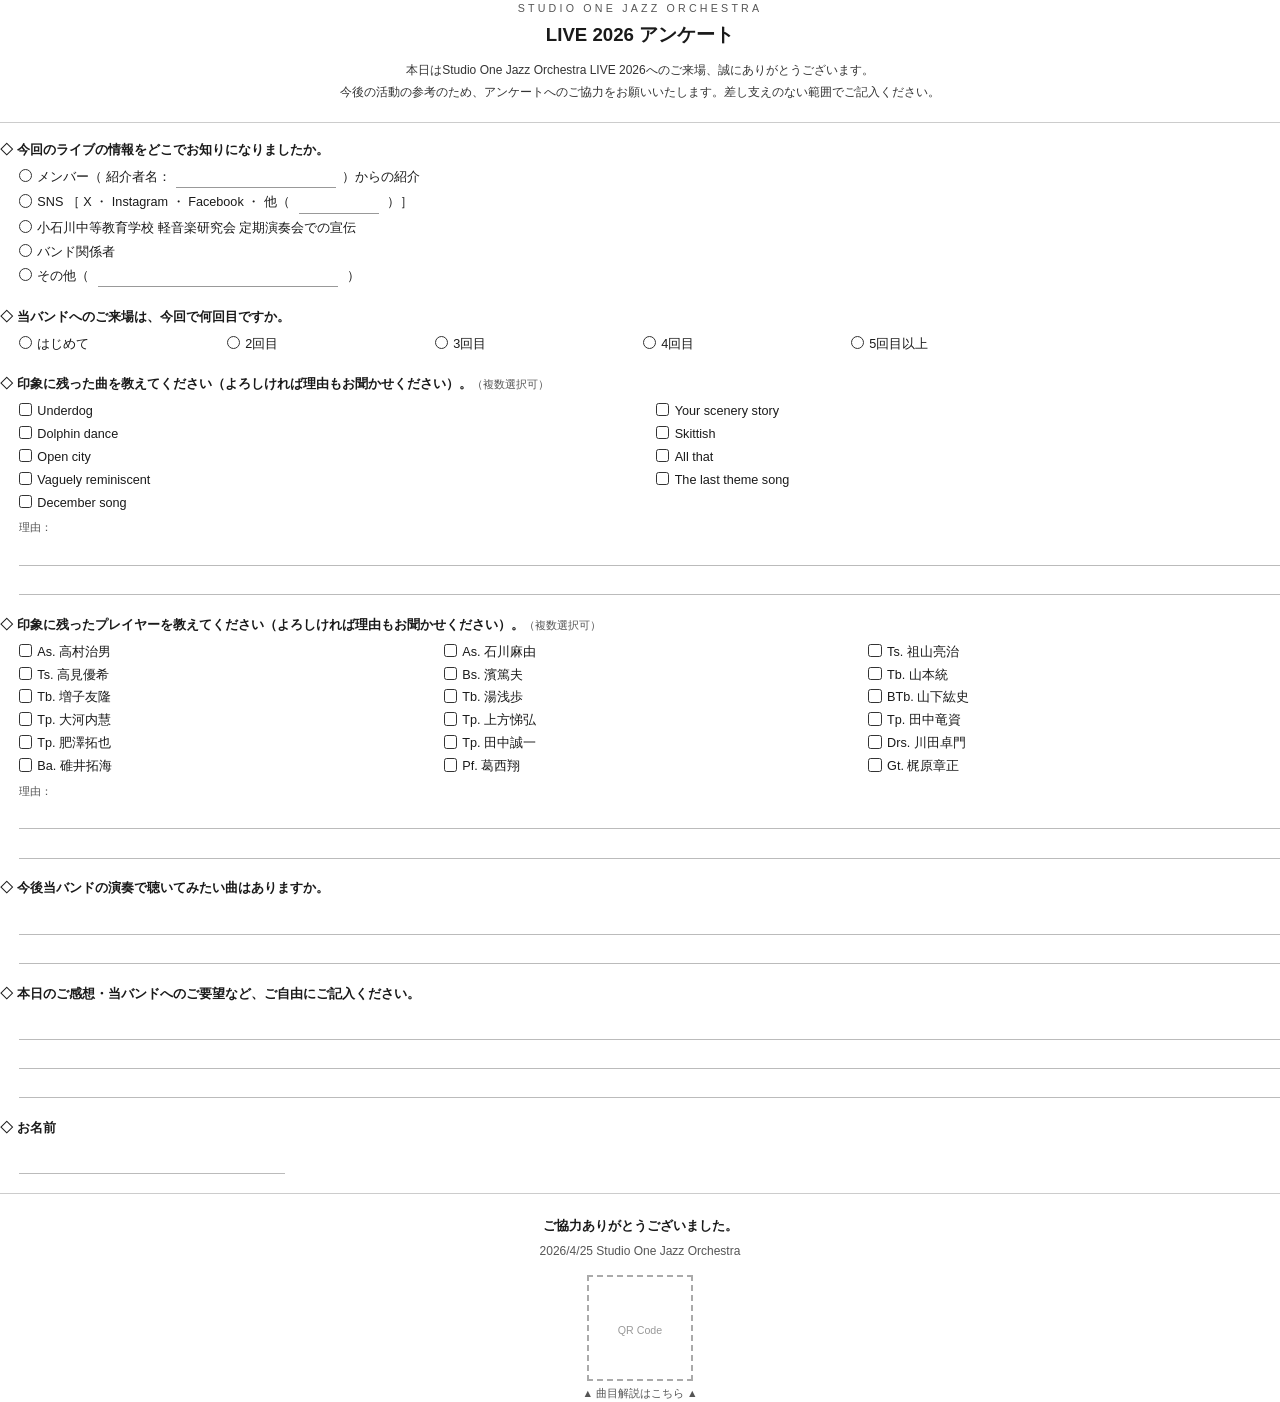
==== survey-print.html @ c39d1f2d "Update styles and layout" ====
<!DOCTYPE html>
<html lang="ja">
<head>
    <meta charset="UTF-8">
    <title>アンケート - Studio One Jazz Orchestra LIVE 2026</title>
    <style>
        @page {
            size: A4;
            margin: 18mm 16mm 14mm 16mm;
        }

        * {
            margin: 0;
            padding: 0;
            box-sizing: border-box;
        }

        body {
            font-family: 'Noto Sans JP', 'Hiragino Kaku Gothic ProN', 'Meiryo', sans-serif;
            font-size: 10pt;
            color: #1a1a1a;
            line-height: 1.6;
        }

        /* --- Header --- */

        .header {
            text-align: center;
            margin-bottom: 14pt;
        }

        .header-band {
            font-size: 8pt;
            letter-spacing: 0.3em;
            color: #555;
            margin-bottom: 2pt;
        }

        .header-title {
            font-size: 14pt;
            font-weight: 700;
            margin-bottom: 8pt;
        }

        .header-intro {
            font-size: 9pt;
            color: #333;
            line-height: 1.8;
        }

        /* --- Divider --- */

        hr {
            border: none;
            border-top: 1px solid #ccc;
            margin: 12pt 0;
        }

        /* --- Questions --- */

        .question {
            margin-bottom: 14pt;
            page-break-inside: avoid;
        }

        .question-label {
            font-weight: 700;
            font-size: 10pt;
            margin-bottom: 5pt;
        }

        .question-label::before {
            content: '◇';
            margin-right: 3pt;
        }

        /* Radio / checkbox rows */

        .options {
            display: flex;
            flex-wrap: wrap;
            gap: 2pt 16pt;
            margin-top: 3pt;
            margin-left: 14pt;
        }

        .option {
            display: flex;
            align-items: baseline;
            gap: 4pt;
            font-size: 9.5pt;
            min-width: 140pt;
        }

        .box {
            display: inline-block;
            width: 10pt;
            height: 10pt;
            border: 1px solid #333;
            border-radius: 2pt;
            flex-shrink: 0;
            position: relative;
            top: 1pt;
        }

        .circle {
            display: inline-block;
            width: 10pt;
            height: 10pt;
            border: 1px solid #333;
            border-radius: 50%;
            flex-shrink: 0;
            position: relative;
            top: 1pt;
        }

        /* Sub-input line after an option */

        .sub-input {
            margin-left: 28pt;
            margin-top: 2pt;
        }

        .sub-input .line {
            display: inline-block;
            border-bottom: 1px solid #999;
            width: 160pt;
            height: 14pt;
        }

        .sub-input-label {
            font-size: 8.5pt;
            color: #555;
        }

        /* Options in a column (for long lists) */

        .options-col {
            display: grid;
            grid-template-columns: 1fr 1fr;
            gap: 2pt 10pt;
            margin-top: 3pt;
            margin-left: 14pt;
        }

        .options-col-3 {
            grid-template-columns: 1fr 1fr 1fr;
        }

        /* Reason area */

        .reason {
            margin-top: 4pt;
            margin-left: 14pt;
        }

        .reason-label {
            font-size: 8.5pt;
            color: #555;
        }

        .write-lines {
            margin-top: 3pt;
            margin-left: 14pt;
        }

        .write-line {
            border-bottom: 1px solid #bbb;
            height: 22pt;
            width: 100%;
        }

        .write-line-short {
            border-bottom: 1px solid #bbb;
            height: 22pt;
            width: 200pt;
        }

        /* --- Footer --- */

        .footer {
            margin-top: 16pt;
            text-align: center;
            font-size: 9pt;
            color: #555;
        }

        .footer-thanks {
            font-weight: 700;
            font-size: 10pt;
            color: #1a1a1a;
            margin-bottom: 4pt;
        }

        .qr-area {
            margin-top: 10pt;
            text-align: center;
        }

        .qr-placeholder {
            display: inline-block;
            width: 80pt;
            height: 80pt;
            border: 2px dashed #aaa;
            line-height: 80pt;
            text-align: center;
            font-size: 8pt;
            color: #999;
        }

        .qr-caption {
            font-size: 8pt;
            color: #555;
            margin-top: 3pt;
        }

        @media print {
            body { -webkit-print-color-adjust: exact; print-color-adjust: exact; }
        }
    </style>
</head>
<body>

<div class="header">
    <p class="header-band">STUDIO ONE JAZZ ORCHESTRA</p>
    <h1 class="header-title">LIVE 2026 アンケート</h1>
    <p class="header-intro">
        本日はStudio One Jazz Orchestra LIVE 2026へのご来場、誠にありがとうございます。<br>
        今後の活動の参考のため、アンケートへのご協力をお願いいたします。差し支えのない範囲でご記入ください。
    </p>
</div>

<hr>

<!-- Q1 -->
<div class="question">
    <p class="question-label">今回のライブの情報をどこでお知りになりましたか。</p>
    <div class="options" style="flex-direction:column; gap:3pt;">
        <div class="option"><span class="circle"></span> メンバー（ 紹介者名：<span style="border-bottom:1px solid #999; display:inline-block; width:120pt;">&nbsp;</span> ）からの紹介</div>
        <div class="option"><span class="circle"></span> SNS ［ X ・ Instagram ・ Facebook ・ 他（&nbsp;<span style="border-bottom:1px solid #999; display:inline-block; width:60pt;">&nbsp;</span>&nbsp;）］</div>
        <div class="option"><span class="circle"></span> 小石川中等教育学校 軽音楽研究会 定期演奏会での宣伝</div>
        <div class="option"><span class="circle"></span> バンド関係者</div>
        <div class="option"><span class="circle"></span> その他（&nbsp;<span style="border-bottom:1px solid #999; display:inline-block; width:180pt;">&nbsp;</span>&nbsp;）</div>
    </div>
</div>

<!-- Q2 -->
<div class="question">
    <p class="question-label">当バンドへのご来場は、今回で何回目ですか。</p>
    <div class="options">
        <div class="option"><span class="circle"></span> はじめて</div>
        <div class="option"><span class="circle"></span> 2回目</div>
        <div class="option"><span class="circle"></span> 3回目</div>
        <div class="option"><span class="circle"></span> 4回目</div>
        <div class="option"><span class="circle"></span> 5回目以上</div>
    </div>
</div>

<!-- Q3 -->
<div class="question">
    <p class="question-label">印象に残った曲を教えてください（よろしければ理由もお聞かせください）。<span style="font-weight:400; font-size:8.5pt; color:#555;">（複数選択可）</span></p>
    <div class="options-col">
        <div class="option"><span class="box"></span> Underdog</div>
        <div class="option"><span class="box"></span> Your scenery story</div>
        <div class="option"><span class="box"></span> Dolphin dance</div>
        <div class="option"><span class="box"></span> Skittish</div>
        <div class="option"><span class="box"></span> Open city</div>
        <div class="option"><span class="box"></span> All that</div>
        <div class="option"><span class="box"></span> Vaguely reminiscent</div>
        <div class="option"><span class="box"></span> The last theme song</div>
        <div class="option"><span class="box"></span> December song</div>
    </div>
    <div class="reason">
        <p class="reason-label">理由：</p>
        <div class="write-line"></div>
        <div class="write-line"></div>
    </div>
</div>

<!-- Q4 -->
<div class="question">
    <p class="question-label">印象に残ったプレイヤーを教えてください（よろしければ理由もお聞かせください）。<span style="font-weight:400; font-size:8.5pt; color:#555;">（複数選択可）</span></p>
    <div class="options-col options-col-3">
        <div class="option"><span class="box"></span> As. 高村治男</div>
        <div class="option"><span class="box"></span> As. 石川麻由</div>
        <div class="option"><span class="box"></span> Ts. 祖山亮治</div>
        <div class="option"><span class="box"></span> Ts. 高見優希</div>
        <div class="option"><span class="box"></span> Bs. 濱篤夫</div>
        <div class="option"><span class="box"></span> Tb. 山本統</div>
        <div class="option"><span class="box"></span> Tb. 増子友隆</div>
        <div class="option"><span class="box"></span> Tb. 湯浅歩</div>
        <div class="option"><span class="box"></span> BTb. 山下紘史</div>
        <div class="option"><span class="box"></span> Tp. 大河内慧</div>
        <div class="option"><span class="box"></span> Tp. 上方悌弘</div>
        <div class="option"><span class="box"></span> Tp. 田中竜資</div>
        <div class="option"><span class="box"></span> Tp. 肥澤拓也</div>
        <div class="option"><span class="box"></span> Tp. 田中誠一</div>
        <div class="option"><span class="box"></span> Drs. 川田卓門</div>
        <div class="option"><span class="box"></span> Ba. 碓井拓海</div>
        <div class="option"><span class="box"></span> Pf. 葛西翔</div>
        <div class="option"><span class="box"></span> Gt. 梶原章正</div>
    </div>
    <div class="reason">
        <p class="reason-label">理由：</p>
        <div class="write-line"></div>
        <div class="write-line"></div>
    </div>
</div>

<!-- Q5 -->
<div class="question">
    <p class="question-label">今後当バンドの演奏で聴いてみたい曲はありますか。</p>
    <div class="write-lines">
        <div class="write-line"></div>
        <div class="write-line"></div>
    </div>
</div>

<!-- Q6 -->
<div class="question">
    <p class="question-label">本日のご感想・当バンドへのご要望など、ご自由にご記入ください。</p>
    <div class="write-lines">
        <div class="write-line"></div>
        <div class="write-line"></div>
        <div class="write-line"></div>
    </div>
</div>

<!-- Q7 -->
<div class="question">
    <p class="question-label">お名前</p>
    <div class="write-lines">
        <div class="write-line-short"></div>
    </div>
</div>

<hr>

<div class="footer">
    <p class="footer-thanks">ご協力ありがとうございました。</p>
    <p>2026/4/25 Studio One Jazz Orchestra</p>

    <div class="qr-area">
        <div class="qr-placeholder">QR Code</div>
        <p class="qr-caption">▲ 曲目解説はこちら ▲</p>
    </div>
</div>

</body>
</html>
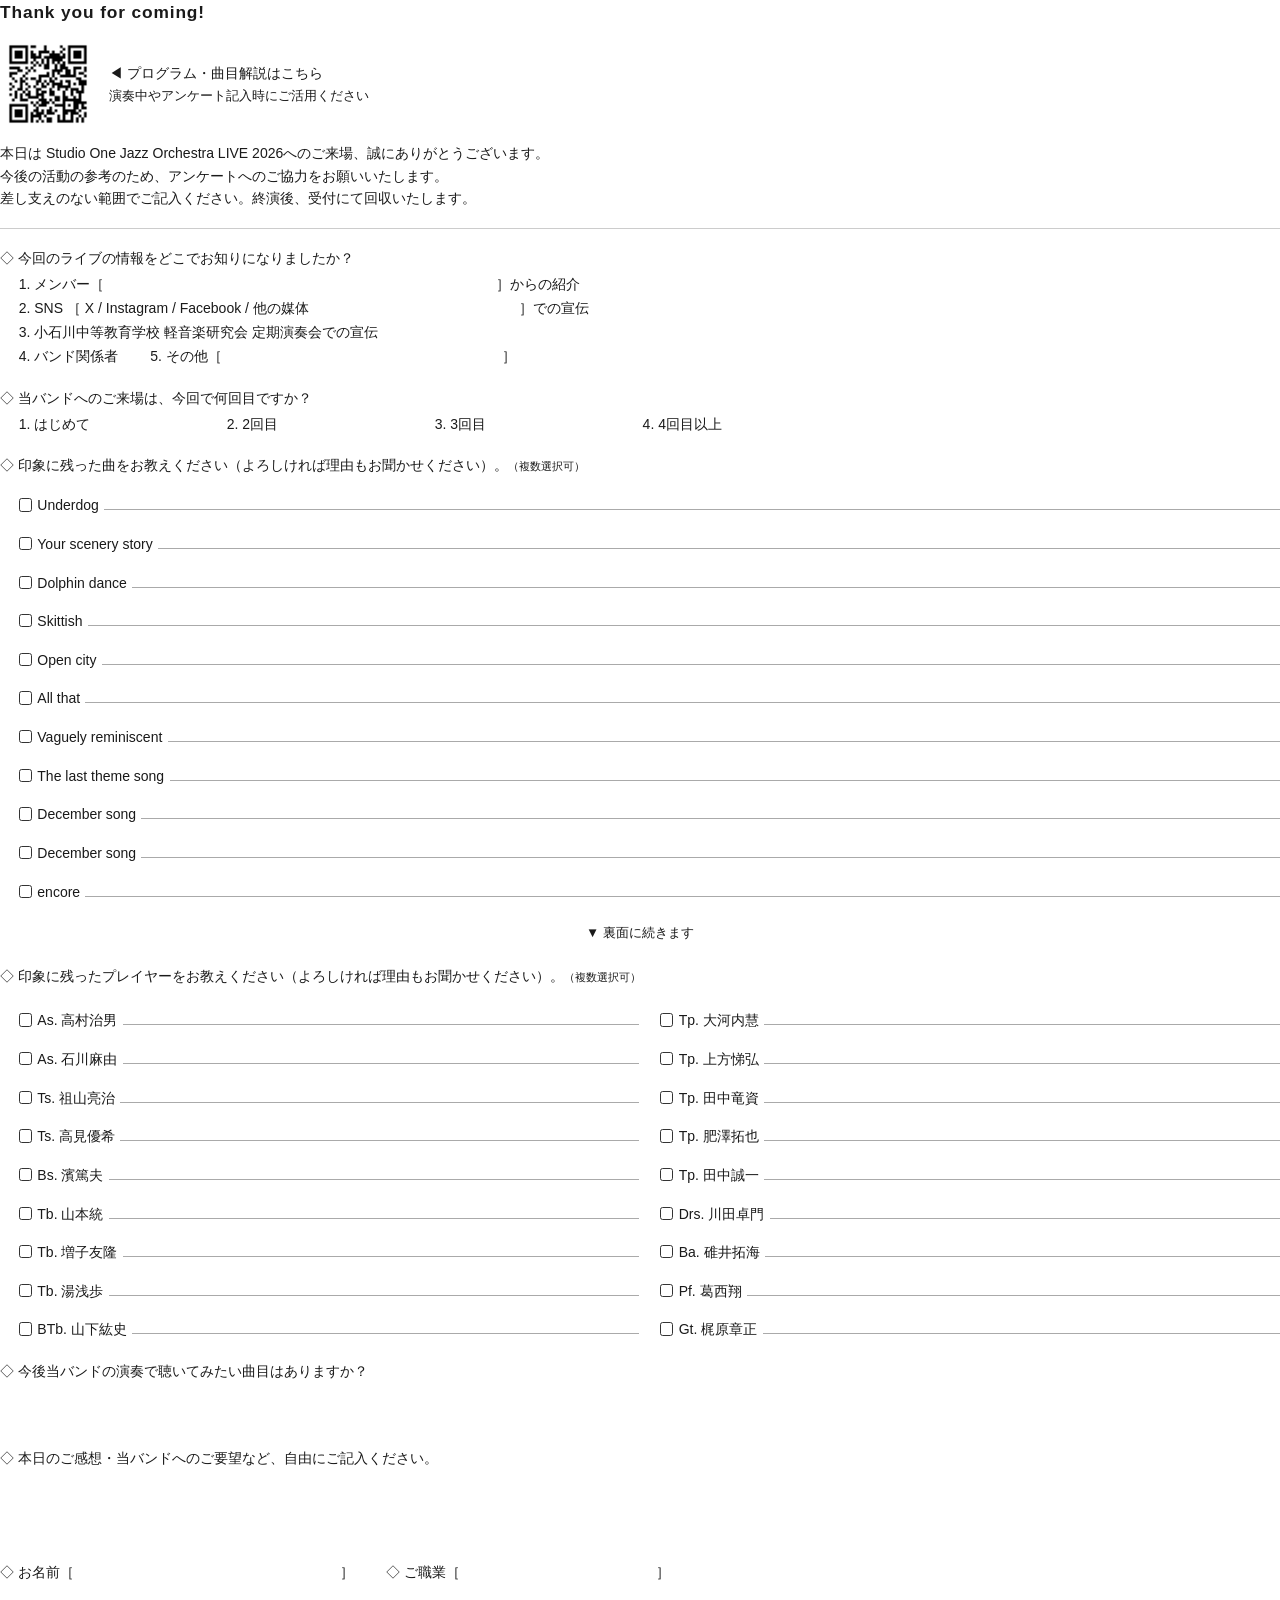
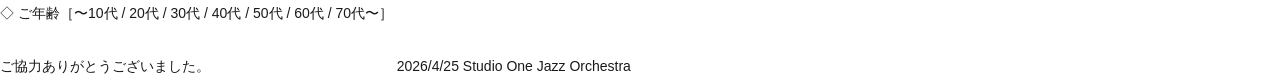
==== commit 5059c8bf: "Update styles and layout" ====
--- a/survey-print.html
+++ b/survey-print.html
@@ -6,7 +6,13 @@
     <style>
         @page {
             size: A4;
-            margin: 18mm 16mm 14mm 16mm;
+            margin: 10mm 14mm 10mm 14mm;
+            @top-left { content: none; }
+            @top-center { content: none; }
+            @top-right { content: none; }
+            @bottom-left { content: none; }
+            @bottom-center { content: none; }
+            @bottom-right { content: none; }
         }
 
         * {
@@ -16,36 +22,44 @@
         }
 
         body {
-            font-family: 'Noto Sans JP', 'Hiragino Kaku Gothic ProN', 'Meiryo', sans-serif;
-            font-size: 10pt;
-            color: #1a1a1a;
-            line-height: 1.6;
+            font-family: 'Hiragino Kaku Gothic ProN', 'Hiragino Sans', 'Noto Sans JP', 'Meiryo', sans-serif;
+            font-size: 10.5pt;
+            color: #1a1a1a;
+            line-height: 1.45;
         }
 
         /* --- Header --- */
 
         .header {
-            text-align: center;
-            margin-bottom: 14pt;
+            text-align: left;
+            margin-bottom: 12pt;
+        }
+
+        .header-greeting {
+            font-size: 13pt;
+            font-weight: 700;
+            color: #1a1a1a;
+            letter-spacing: 0.05em;
+            margin-bottom: 8pt;
         }
 
         .header-band {
             font-size: 8pt;
             letter-spacing: 0.3em;
-            color: #555;
+            color: #1a1a1a;
             margin-bottom: 2pt;
         }
 
         .header-title {
-            font-size: 14pt;
-            font-weight: 700;
-            margin-bottom: 8pt;
+            font-size: 11pt;
+            font-weight: 500;
+            margin-bottom: 4pt;
         }
 
         .header-intro {
-            font-size: 9pt;
-            color: #333;
-            line-height: 1.8;
+            font-size: 10.5pt;
+            color: #1a1a1a;
+            line-height: 1.6;
         }
 
         /* --- Divider --- */
@@ -53,20 +67,35 @@
         hr {
             border: none;
             border-top: 1px solid #ccc;
-            margin: 12pt 0;
+            margin: 14pt 0;
         }
 
         /* --- Questions --- */
 
         .question {
-            margin-bottom: 14pt;
+            margin-bottom: 16pt;
             page-break-inside: avoid;
         }
 
         .question-label {
-            font-weight: 700;
-            font-size: 10pt;
-            margin-bottom: 5pt;
+            font-weight: 500;
+            font-size: 10.5pt;
+            margin-bottom: 4pt;
+        }
+
+        .name-job-row {
+            display: flex;
+            gap: 24pt;
+        }
+
+        .question-label-inline {
+            font-weight: 500;
+            font-size: 10.5pt;
+        }
+
+        .question-label-inline::before {
+            content: '◇';
+            margin-right: 3pt;
         }
 
         .question-label::before {
@@ -88,7 +117,7 @@
             display: flex;
             align-items: baseline;
             gap: 4pt;
-            font-size: 9.5pt;
+            font-size: 10.5pt;
             min-width: 140pt;
         }
 
@@ -130,7 +159,7 @@
 
         .sub-input-label {
             font-size: 8.5pt;
-            color: #555;
+            color: #1a1a1a;
         }
 
         /* Options in a column (for long lists) */
@@ -147,6 +176,53 @@
             grid-template-columns: 1fr 1fr 1fr;
         }
 
+        /* Checkbox + name + reason in one row */
+
+        .option-with-reason {
+            display: flex;
+            align-items: baseline;
+            gap: 4pt;
+            margin-top: 3pt;
+            margin-left: 14pt;
+        }
+
+        .option-name {
+            white-space: nowrap;
+            flex-shrink: 0;
+        }
+
+        .option-reason {
+            flex: 1;
+            border-bottom: 1px solid #aaa;
+            min-height: 22pt;
+        }
+
+        .song-grid {
+            display: grid;
+            grid-template-columns: 1fr 1fr;
+            grid-template-rows: repeat(5, auto);
+            grid-auto-flow: column;
+            gap: 0 16pt;
+            margin-left: 14pt;
+        }
+
+        .song-grid .option-with-reason {
+            margin-left: 0;
+        }
+
+        .player-grid {
+            display: grid;
+            grid-template-columns: 1fr 1fr;
+            grid-template-rows: repeat(9, auto);
+            grid-auto-flow: column;
+            gap: 0 16pt;
+            margin-left: 14pt;
+        }
+
+        .player-grid .option-with-reason {
+            margin-left: 0;
+        }
+
         /* Reason area */
 
         .reason {
@@ -156,7 +232,7 @@
 
         .reason-label {
             font-size: 8.5pt;
-            color: #555;
+            color: #1a1a1a;
         }
 
         .write-lines {
@@ -165,53 +241,71 @@
         }
 
         .write-line {
-            border-bottom: 1px solid #bbb;
-            height: 22pt;
+            height: 18pt;
             width: 100%;
         }
 
+        .write-line-large {
+            height: 120pt;
+            width: 100%;
+        }
+
         .write-line-short {
-            border-bottom: 1px solid #bbb;
-            height: 22pt;
+            height: 18pt;
             width: 200pt;
         }
 
         /* --- Footer --- */
 
+        .back-page {
+            padding-top: 18pt;
+        }
+
+        .page-continue {
+            text-align: center;
+            font-size: 10pt;
+            margin-top: 12pt;
+        }
+
         .footer {
-            margin-top: 16pt;
-            text-align: center;
-            font-size: 9pt;
-            color: #555;
+            margin-top: 24pt;
+            display: flex;
+            gap: 140pt;
+            font-size: 10.5pt;
+            color: #1a1a1a;
         }
 
         .footer-thanks {
-            font-weight: 700;
+            font-weight: 400;
+            color: #1a1a1a;
+        }
+
+        .qr-row {
+            display: flex;
+            align-items: center;
+            gap: 10pt;
+            margin: 8pt 0;
+        }
+
+        .qr-image {
+            width: 72pt;
+            height: 72pt;
+            flex-shrink: 0;
+        }
+
+        .qr-text {
+        }
+
+        .qr-caption {
+            font-size: 10.5pt;
+            font-weight: 500;
+            color: #1a1a1a;
+        }
+
+        .qr-hint {
             font-size: 10pt;
             color: #1a1a1a;
-            margin-bottom: 4pt;
-        }
-
-        .qr-area {
-            margin-top: 10pt;
-            text-align: center;
-        }
-
-        .qr-placeholder {
-            display: inline-block;
-            width: 80pt;
-            height: 80pt;
-            border: 2px dashed #aaa;
-            line-height: 80pt;
-            text-align: center;
-            font-size: 8pt;
-            color: #999;
-        }
-
-        .qr-caption {
-            font-size: 8pt;
-            color: #555;
-            margin-top: 3pt;
+            margin-top: 2pt;
         }
 
         @media print {
@@ -222,11 +316,18 @@
 <body>
 
 <div class="header">
-    <p class="header-band">STUDIO ONE JAZZ ORCHESTRA</p>
-    <h1 class="header-title">LIVE 2026 アンケート</h1>
+    <p class="header-greeting">Thank you for coming!</p>
+    <div class="qr-row">
+        <img src="qrcode.png" alt="QR Code" class="qr-image">
+        <div class="qr-text">
+            <p class="qr-caption">◀︎ プログラム・曲目解説はこちら</p>
+            <p class="qr-hint">演奏中やアンケート記入時にご活用ください</p>
+        </div>
+    </div>
     <p class="header-intro">
-        本日はStudio One Jazz Orchestra LIVE 2026へのご来場、誠にありがとうございます。<br>
-        今後の活動の参考のため、アンケートへのご協力をお願いいたします。差し支えのない範囲でご記入ください。
+        本日は Studio One Jazz Orchestra LIVE 2026へのご来場、誠にありがとうございます。<br>
+        今後の活動の参考のため、アンケートへのご協力をお願いいたします。<br>
+        差し支えのない範囲でご記入ください。終演後、受付にて回収いたします。
     </p>
 </div>
 
@@ -234,117 +335,108 @@
 
 <!-- Q1 -->
 <div class="question">
-    <p class="question-label">今回のライブの情報をどこでお知りになりましたか。</p>
+    <p class="question-label">今回のライブの情報をどこでお知りになりましたか？</p>
     <div class="options" style="flex-direction:column; gap:3pt;">
-        <div class="option"><span class="circle"></span> メンバー（ 紹介者名：<span style="border-bottom:1px solid #999; display:inline-block; width:120pt;">&nbsp;</span> ）からの紹介</div>
-        <div class="option"><span class="circle"></span> SNS ［ X ・ Instagram ・ Facebook ・ 他（&nbsp;<span style="border-bottom:1px solid #999; display:inline-block; width:60pt;">&nbsp;</span>&nbsp;）］</div>
-        <div class="option"><span class="circle"></span> 小石川中等教育学校 軽音楽研究会 定期演奏会での宣伝</div>
-        <div class="option"><span class="circle"></span> バンド関係者</div>
-        <div class="option"><span class="circle"></span> その他（&nbsp;<span style="border-bottom:1px solid #999; display:inline-block; width:180pt;">&nbsp;</span>&nbsp;）</div>
+        <div> 1. メンバー［　　　　　　　　　　　　　　　　　　　　　　　　　　　　］からの紹介</div>
+        <div> 2. SNS ［ X / Instagram / Facebook / 他の媒体　　　　　　　　　　　　　　　］での宣伝</div>
+        <div> 3. 小石川中等教育学校 軽音楽研究会 定期演奏会での宣伝</div>
+        <div style="display:flex; gap:24pt;">
+            <span>4. バンド関係者</span>
+            <span>5. その他［　　　　　　　　　　　　　　　　　　　　］</span>
+        </div>
     </div>
 </div>
 
 <!-- Q2 -->
 <div class="question">
-    <p class="question-label">当バンドへのご来場は、今回で何回目ですか。</p>
+    <p class="question-label">当バンドへのご来場は、今回で何回目ですか？</p>
     <div class="options">
-        <div class="option"><span class="circle"></span> はじめて</div>
-        <div class="option"><span class="circle"></span> 2回目</div>
-        <div class="option"><span class="circle"></span> 3回目</div>
-        <div class="option"><span class="circle"></span> 4回目</div>
-        <div class="option"><span class="circle"></span> 5回目以上</div>
+        <div class="option">1. はじめて</div>
+        <div class="option">2. 2回目</div>
+        <div class="option">3. 3回目</div>
+        <div class="option">4. 4回目以上</div>
     </div>
 </div>
 
 <!-- Q3 -->
 <div class="question">
-    <p class="question-label">印象に残った曲を教えてください（よろしければ理由もお聞かせください）。<span style="font-weight:400; font-size:8.5pt; color:#555;">（複数選択可）</span></p>
-    <div class="options-col">
-        <div class="option"><span class="box"></span> Underdog</div>
-        <div class="option"><span class="box"></span> Your scenery story</div>
-        <div class="option"><span class="box"></span> Dolphin dance</div>
-        <div class="option"><span class="box"></span> Skittish</div>
-        <div class="option"><span class="box"></span> Open city</div>
-        <div class="option"><span class="box"></span> All that</div>
-        <div class="option"><span class="box"></span> Vaguely reminiscent</div>
-        <div class="option"><span class="box"></span> The last theme song</div>
-        <div class="option"><span class="box"></span> December song</div>
-    </div>
-    <div class="reason">
-        <p class="reason-label">理由：</p>
-        <div class="write-line"></div>
-        <div class="write-line"></div>
-    </div>
-</div>
+    <p class="question-label">印象に残った曲をお教えください（よろしければ理由もお聞かせください）。<span style="font-weight:400; font-size:8.5pt; color:#1a1a1a;">（複数選択可）</span></p>
+    <div class="option-with-reason"><span class="box"></span><span class="option-name">Underdog</span><span class="option-reason"></span></div>
+    <div class="option-with-reason"><span class="box"></span><span class="option-name">Your scenery story</span><span class="option-reason"></span></div>
+    <div class="option-with-reason"><span class="box"></span><span class="option-name">Dolphin dance</span><span class="option-reason"></span></div>
+    <div class="option-with-reason"><span class="box"></span><span class="option-name">Skittish</span><span class="option-reason"></span></div>
+    <div class="option-with-reason"><span class="box"></span><span class="option-name">Open city</span><span class="option-reason"></span></div>
+    <div class="option-with-reason"><span class="box"></span><span class="option-name">All that</span><span class="option-reason"></span></div>
+    <div class="option-with-reason"><span class="box"></span><span class="option-name">Vaguely reminiscent</span><span class="option-reason"></span></div>
+    <div class="option-with-reason"><span class="box"></span><span class="option-name">The last theme song</span><span class="option-reason"></span></div>
+    <div class="option-with-reason"><span class="box"></span><span class="option-name">December song</span><span class="option-reason"></span></div>
+    <div class="option-with-reason"><span class="box"></span><span class="option-name">December song</span><span class="option-reason"></span></div>
+    <div class="option-with-reason"><span class="box"></span><span class="option-name">encore</span><span class="option-reason"></span></div>
+    </div>
+
+<p class="page-continue">▼ 裏面に続きます</p>
+
+<div style="page-break-before: always;"></div>
+
+<div class="back-page">
 
 <!-- Q4 -->
 <div class="question">
-    <p class="question-label">印象に残ったプレイヤーを教えてください（よろしければ理由もお聞かせください）。<span style="font-weight:400; font-size:8.5pt; color:#555;">（複数選択可）</span></p>
-    <div class="options-col options-col-3">
-        <div class="option"><span class="box"></span> As. 高村治男</div>
-        <div class="option"><span class="box"></span> As. 石川麻由</div>
-        <div class="option"><span class="box"></span> Ts. 祖山亮治</div>
-        <div class="option"><span class="box"></span> Ts. 高見優希</div>
-        <div class="option"><span class="box"></span> Bs. 濱篤夫</div>
-        <div class="option"><span class="box"></span> Tb. 山本統</div>
-        <div class="option"><span class="box"></span> Tb. 増子友隆</div>
-        <div class="option"><span class="box"></span> Tb. 湯浅歩</div>
-        <div class="option"><span class="box"></span> BTb. 山下紘史</div>
-        <div class="option"><span class="box"></span> Tp. 大河内慧</div>
-        <div class="option"><span class="box"></span> Tp. 上方悌弘</div>
-        <div class="option"><span class="box"></span> Tp. 田中竜資</div>
-        <div class="option"><span class="box"></span> Tp. 肥澤拓也</div>
-        <div class="option"><span class="box"></span> Tp. 田中誠一</div>
-        <div class="option"><span class="box"></span> Drs. 川田卓門</div>
-        <div class="option"><span class="box"></span> Ba. 碓井拓海</div>
-        <div class="option"><span class="box"></span> Pf. 葛西翔</div>
-        <div class="option"><span class="box"></span> Gt. 梶原章正</div>
-    </div>
-    <div class="reason">
-        <p class="reason-label">理由：</p>
-        <div class="write-line"></div>
-        <div class="write-line"></div>
+    <p class="question-label">印象に残ったプレイヤーをお教えください（よろしければ理由もお聞かせください）。<span style="font-weight:400; font-size:8.5pt; color:#1a1a1a;">（複数選択可）</span></p>
+    <div class="player-grid">
+        <div class="option-with-reason"><span class="box"></span><span class="option-name">As. 高村治男</span><span class="option-reason"></span></div>
+        <div class="option-with-reason"><span class="box"></span><span class="option-name">As. 石川麻由</span><span class="option-reason"></span></div>
+        <div class="option-with-reason"><span class="box"></span><span class="option-name">Ts. 祖山亮治</span><span class="option-reason"></span></div>
+        <div class="option-with-reason"><span class="box"></span><span class="option-name">Ts. 高見優希</span><span class="option-reason"></span></div>
+        <div class="option-with-reason"><span class="box"></span><span class="option-name">Bs. 濱篤夫</span><span class="option-reason"></span></div>
+        <div class="option-with-reason"><span class="box"></span><span class="option-name">Tb. 山本統</span><span class="option-reason"></span></div>
+        <div class="option-with-reason"><span class="box"></span><span class="option-name">Tb. 増子友隆</span><span class="option-reason"></span></div>
+        <div class="option-with-reason"><span class="box"></span><span class="option-name">Tb. 湯浅歩</span><span class="option-reason"></span></div>
+        <div class="option-with-reason"><span class="box"></span><span class="option-name">BTb. 山下紘史</span><span class="option-reason"></span></div>
+        <div class="option-with-reason"><span class="box"></span><span class="option-name">Tp. 大河内慧</span><span class="option-reason"></span></div>
+        <div class="option-with-reason"><span class="box"></span><span class="option-name">Tp. 上方悌弘</span><span class="option-reason"></span></div>
+        <div class="option-with-reason"><span class="box"></span><span class="option-name">Tp. 田中竜資</span><span class="option-reason"></span></div>
+        <div class="option-with-reason"><span class="box"></span><span class="option-name">Tp. 肥澤拓也</span><span class="option-reason"></span></div>
+        <div class="option-with-reason"><span class="box"></span><span class="option-name">Tp. 田中誠一</span><span class="option-reason"></span></div>
+        <div class="option-with-reason"><span class="box"></span><span class="option-name">Drs. 川田卓門</span><span class="option-reason"></span></div>
+        <div class="option-with-reason"><span class="box"></span><span class="option-name">Ba. 碓井拓海</span><span class="option-reason"></span></div>
+        <div class="option-with-reason"><span class="box"></span><span class="option-name">Pf. 葛西翔</span><span class="option-reason"></span></div>
+        <div class="option-with-reason"><span class="box"></span><span class="option-name">Gt. 梶原章正</span><span class="option-reason"></span></div>
     </div>
 </div>
 
 <!-- Q5 -->
 <div class="question">
-    <p class="question-label">今後当バンドの演奏で聴いてみたい曲はありますか。</p>
+    <p class="question-label">今後当バンドの演奏で聴いてみたい曲目はありますか？</p>
     <div class="write-lines">
-        <div class="write-line"></div>
-        <div class="write-line"></div>
+        <div class="write-line-large" style="height: 30pt;"></div>
     </div>
 </div>
 
 <!-- Q6 -->
 <div class="question">
-    <p class="question-label">本日のご感想・当バンドへのご要望など、ご自由にご記入ください。</p>
+    <p class="question-label">本日のご感想・当バンドへのご要望など、自由にご記入ください。</p>
     <div class="write-lines">
-        <div class="write-line"></div>
-        <div class="write-line"></div>
-        <div class="write-line"></div>
-    </div>
-</div>
-
-<!-- Q7 -->
-<div class="question">
-    <p class="question-label">お名前</p>
-    <div class="write-lines">
-        <div class="write-line-short"></div>
-    </div>
-</div>
-
-<hr>
+        <div class="write-line-large" style="height: 50pt;"></div>
+    </div>
+</div>
+
+<!-- Q7 & Q8 -->
+<div class="question name-job-row">
+    <p class="question-label-inline">お名前［　　　　　　　　　　　　　　　　　　　］</p>
+    <p class="question-label-inline">ご職業［　　　　　　　　　　　　　　］</p>
+</div>
+<!-- Q10 -->
+<div class="question">
+    <p class="question-label">ご年齢［〜10代 / 20代 / 30代 / 40代 / 50代 / 60代 / 70代〜］</p>
+</div>
 
 <div class="footer">
-    <p class="footer-thanks">ご協力ありがとうございました。</p>
-    <p>2026/4/25 Studio One Jazz Orchestra</p>
-
-    <div class="qr-area">
-        <div class="qr-placeholder">QR Code</div>
-        <p class="qr-caption">▲ 曲目解説はこちら ▲</p>
-    </div>
-</div>
+    <span class="footer-thanks">ご協力ありがとうございました。</span>
+    <span class="footer-date">2026/4/25 Studio One Jazz Orchestra</span>
+</div>
+
+</div><!-- .back-page -->
 
 </body>
 </html>
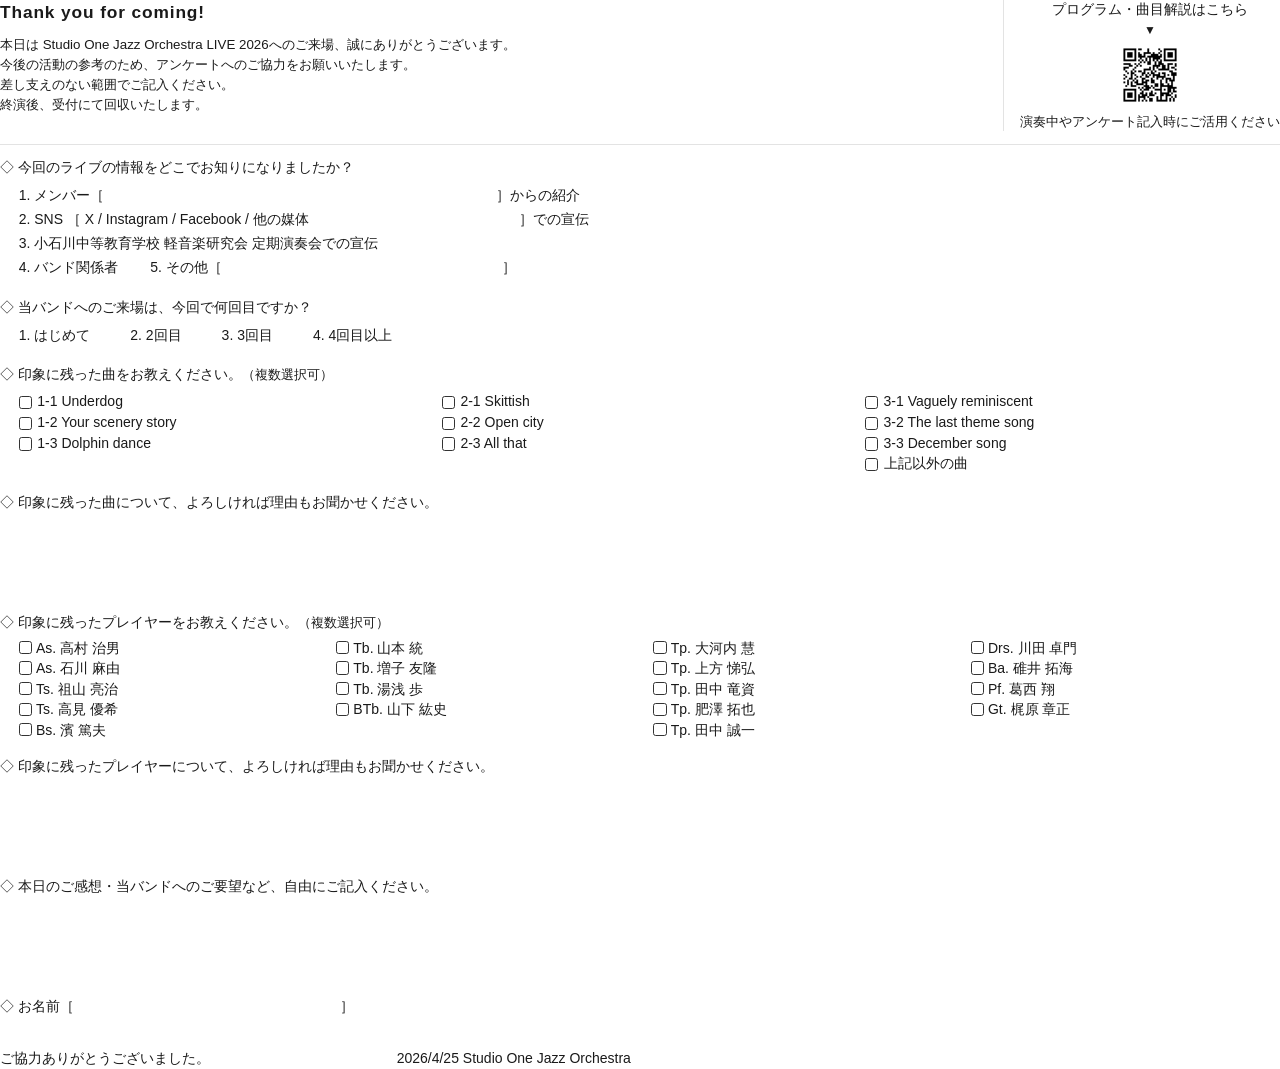
==== commit 5840a096: "Update program soloist lines and survey print sheet" ====
--- a/survey-print.html
+++ b/survey-print.html
@@ -1,442 +1,526 @@
-<!DOCTYPE html>
-<html lang="ja">
-<head>
-    <meta charset="UTF-8">
-    <title>アンケート - Studio One Jazz Orchestra LIVE 2026</title>
-    <style>
-        @page {
-            size: A4;
-            margin: 10mm 14mm 10mm 14mm;
-            @top-left { content: none; }
-            @top-center { content: none; }
-            @top-right { content: none; }
-            @bottom-left { content: none; }
-            @bottom-center { content: none; }
-            @bottom-right { content: none; }
-        }
-
-        * {
-            margin: 0;
-            padding: 0;
-            box-sizing: border-box;
-        }
-
-        body {
-            font-family: 'Hiragino Kaku Gothic ProN', 'Hiragino Sans', 'Noto Sans JP', 'Meiryo', sans-serif;
-            font-size: 10.5pt;
-            color: #1a1a1a;
-            line-height: 1.45;
-        }
-
-        /* --- Header --- */
-
-        .header {
-            text-align: left;
-            margin-bottom: 12pt;
-        }
-
-        .header-greeting {
-            font-size: 13pt;
-            font-weight: 700;
-            color: #1a1a1a;
-            letter-spacing: 0.05em;
-            margin-bottom: 8pt;
-        }
-
-        .header-band {
-            font-size: 8pt;
-            letter-spacing: 0.3em;
-            color: #1a1a1a;
-            margin-bottom: 2pt;
-        }
-
-        .header-title {
-            font-size: 11pt;
-            font-weight: 500;
-            margin-bottom: 4pt;
-        }
-
-        .header-intro {
-            font-size: 10.5pt;
-            color: #1a1a1a;
-            line-height: 1.6;
-        }
-
-        /* --- Divider --- */
-
-        hr {
-            border: none;
-            border-top: 1px solid #ccc;
-            margin: 14pt 0;
-        }
-
-        /* --- Questions --- */
-
-        .question {
-            margin-bottom: 16pt;
-            page-break-inside: avoid;
-        }
-
-        .question-label {
-            font-weight: 500;
-            font-size: 10.5pt;
-            margin-bottom: 4pt;
-        }
-
-        .name-job-row {
-            display: flex;
-            gap: 24pt;
-        }
-
-        .question-label-inline {
-            font-weight: 500;
-            font-size: 10.5pt;
-        }
-
-        .question-label-inline::before {
-            content: '◇';
-            margin-right: 3pt;
-        }
-
-        .question-label::before {
-            content: '◇';
-            margin-right: 3pt;
-        }
-
-        /* Radio / checkbox rows */
-
-        .options {
-            display: flex;
-            flex-wrap: wrap;
-            gap: 2pt 16pt;
-            margin-top: 3pt;
-            margin-left: 14pt;
-        }
-
-        .option {
-            display: flex;
-            align-items: baseline;
-            gap: 4pt;
-            font-size: 10.5pt;
-            min-width: 140pt;
-        }
-
-        .box {
-            display: inline-block;
-            width: 10pt;
-            height: 10pt;
-            border: 1px solid #333;
-            border-radius: 2pt;
-            flex-shrink: 0;
-            position: relative;
-            top: 1pt;
-        }
-
-        .circle {
-            display: inline-block;
-            width: 10pt;
-            height: 10pt;
-            border: 1px solid #333;
-            border-radius: 50%;
-            flex-shrink: 0;
-            position: relative;
-            top: 1pt;
-        }
-
-        /* Sub-input line after an option */
-
-        .sub-input {
-            margin-left: 28pt;
-            margin-top: 2pt;
-        }
-
-        .sub-input .line {
-            display: inline-block;
-            border-bottom: 1px solid #999;
-            width: 160pt;
-            height: 14pt;
-        }
-
-        .sub-input-label {
-            font-size: 8.5pt;
-            color: #1a1a1a;
-        }
-
-        /* Options in a column (for long lists) */
-
-        .options-col {
-            display: grid;
-            grid-template-columns: 1fr 1fr;
-            gap: 2pt 10pt;
-            margin-top: 3pt;
-            margin-left: 14pt;
-        }
-
-        .options-col-3 {
-            grid-template-columns: 1fr 1fr 1fr;
-        }
-
-        /* Checkbox + name + reason in one row */
-
-        .option-with-reason {
-            display: flex;
-            align-items: baseline;
-            gap: 4pt;
-            margin-top: 3pt;
-            margin-left: 14pt;
-        }
-
-        .option-name {
-            white-space: nowrap;
-            flex-shrink: 0;
-        }
-
-        .option-reason {
-            flex: 1;
-            border-bottom: 1px solid #aaa;
-            min-height: 22pt;
-        }
-
-        .song-grid {
-            display: grid;
-            grid-template-columns: 1fr 1fr;
-            grid-template-rows: repeat(5, auto);
-            grid-auto-flow: column;
-            gap: 0 16pt;
-            margin-left: 14pt;
-        }
-
-        .song-grid .option-with-reason {
-            margin-left: 0;
-        }
-
-        .player-grid {
-            display: grid;
-            grid-template-columns: 1fr 1fr;
-            grid-template-rows: repeat(9, auto);
-            grid-auto-flow: column;
-            gap: 0 16pt;
-            margin-left: 14pt;
-        }
-
-        .player-grid .option-with-reason {
-            margin-left: 0;
-        }
-
-        /* Reason area */
-
-        .reason {
-            margin-top: 4pt;
-            margin-left: 14pt;
-        }
-
-        .reason-label {
-            font-size: 8.5pt;
-            color: #1a1a1a;
-        }
-
-        .write-lines {
-            margin-top: 3pt;
-            margin-left: 14pt;
-        }
-
-        .write-line {
-            height: 18pt;
-            width: 100%;
-        }
-
-        .write-line-large {
-            height: 120pt;
-            width: 100%;
-        }
-
-        .write-line-short {
-            height: 18pt;
-            width: 200pt;
-        }
-
-        /* --- Footer --- */
-
-        .back-page {
-            padding-top: 18pt;
-        }
-
-        .page-continue {
-            text-align: center;
-            font-size: 10pt;
-            margin-top: 12pt;
-        }
-
-        .footer {
-            margin-top: 24pt;
-            display: flex;
-            gap: 140pt;
-            font-size: 10.5pt;
-            color: #1a1a1a;
-        }
-
-        .footer-thanks {
-            font-weight: 400;
-            color: #1a1a1a;
-        }
-
-        .qr-row {
-            display: flex;
-            align-items: center;
-            gap: 10pt;
-            margin: 8pt 0;
-        }
-
-        .qr-image {
-            width: 72pt;
-            height: 72pt;
-            flex-shrink: 0;
-        }
-
-        .qr-text {
-        }
-
-        .qr-caption {
-            font-size: 10.5pt;
-            font-weight: 500;
-            color: #1a1a1a;
-        }
-
-        .qr-hint {
-            font-size: 10pt;
-            color: #1a1a1a;
-            margin-top: 2pt;
-        }
-
-        @media print {
-            body { -webkit-print-color-adjust: exact; print-color-adjust: exact; }
-        }
-    </style>
-</head>
-<body>
-
-<div class="header">
-    <p class="header-greeting">Thank you for coming!</p>
-    <div class="qr-row">
-        <img src="qrcode.png" alt="QR Code" class="qr-image">
-        <div class="qr-text">
-            <p class="qr-caption">◀︎ プログラム・曲目解説はこちら</p>
-            <p class="qr-hint">演奏中やアンケート記入時にご活用ください</p>
-        </div>
-    </div>
-    <p class="header-intro">
-        本日は Studio One Jazz Orchestra LIVE 2026へのご来場、誠にありがとうございます。<br>
-        今後の活動の参考のため、アンケートへのご協力をお願いいたします。<br>
-        差し支えのない範囲でご記入ください。終演後、受付にて回収いたします。
-    </p>
-</div>
-
-<hr>
-
-<!-- Q1 -->
-<div class="question">
-    <p class="question-label">今回のライブの情報をどこでお知りになりましたか？</p>
-    <div class="options" style="flex-direction:column; gap:3pt;">
-        <div> 1. メンバー［　　　　　　　　　　　　　　　　　　　　　　　　　　　　］からの紹介</div>
-        <div> 2. SNS ［ X / Instagram / Facebook / 他の媒体　　　　　　　　　　　　　　　］での宣伝</div>
-        <div> 3. 小石川中等教育学校 軽音楽研究会 定期演奏会での宣伝</div>
-        <div style="display:flex; gap:24pt;">
-            <span>4. バンド関係者</span>
-            <span>5. その他［　　　　　　　　　　　　　　　　　　　　］</span>
-        </div>
-    </div>
-</div>
-
-<!-- Q2 -->
-<div class="question">
-    <p class="question-label">当バンドへのご来場は、今回で何回目ですか？</p>
-    <div class="options">
-        <div class="option">1. はじめて</div>
-        <div class="option">2. 2回目</div>
-        <div class="option">3. 3回目</div>
-        <div class="option">4. 4回目以上</div>
-    </div>
-</div>
-
-<!-- Q3 -->
-<div class="question">
-    <p class="question-label">印象に残った曲をお教えください（よろしければ理由もお聞かせください）。<span style="font-weight:400; font-size:8.5pt; color:#1a1a1a;">（複数選択可）</span></p>
-    <div class="option-with-reason"><span class="box"></span><span class="option-name">Underdog</span><span class="option-reason"></span></div>
-    <div class="option-with-reason"><span class="box"></span><span class="option-name">Your scenery story</span><span class="option-reason"></span></div>
-    <div class="option-with-reason"><span class="box"></span><span class="option-name">Dolphin dance</span><span class="option-reason"></span></div>
-    <div class="option-with-reason"><span class="box"></span><span class="option-name">Skittish</span><span class="option-reason"></span></div>
-    <div class="option-with-reason"><span class="box"></span><span class="option-name">Open city</span><span class="option-reason"></span></div>
-    <div class="option-with-reason"><span class="box"></span><span class="option-name">All that</span><span class="option-reason"></span></div>
-    <div class="option-with-reason"><span class="box"></span><span class="option-name">Vaguely reminiscent</span><span class="option-reason"></span></div>
-    <div class="option-with-reason"><span class="box"></span><span class="option-name">The last theme song</span><span class="option-reason"></span></div>
-    <div class="option-with-reason"><span class="box"></span><span class="option-name">December song</span><span class="option-reason"></span></div>
-    <div class="option-with-reason"><span class="box"></span><span class="option-name">December song</span><span class="option-reason"></span></div>
-    <div class="option-with-reason"><span class="box"></span><span class="option-name">encore</span><span class="option-reason"></span></div>
-    </div>
-
-<p class="page-continue">▼ 裏面に続きます</p>
-
-<div style="page-break-before: always;"></div>
-
-<div class="back-page">
-
-<!-- Q4 -->
-<div class="question">
-    <p class="question-label">印象に残ったプレイヤーをお教えください（よろしければ理由もお聞かせください）。<span style="font-weight:400; font-size:8.5pt; color:#1a1a1a;">（複数選択可）</span></p>
-    <div class="player-grid">
-        <div class="option-with-reason"><span class="box"></span><span class="option-name">As. 高村治男</span><span class="option-reason"></span></div>
-        <div class="option-with-reason"><span class="box"></span><span class="option-name">As. 石川麻由</span><span class="option-reason"></span></div>
-        <div class="option-with-reason"><span class="box"></span><span class="option-name">Ts. 祖山亮治</span><span class="option-reason"></span></div>
-        <div class="option-with-reason"><span class="box"></span><span class="option-name">Ts. 高見優希</span><span class="option-reason"></span></div>
-        <div class="option-with-reason"><span class="box"></span><span class="option-name">Bs. 濱篤夫</span><span class="option-reason"></span></div>
-        <div class="option-with-reason"><span class="box"></span><span class="option-name">Tb. 山本統</span><span class="option-reason"></span></div>
-        <div class="option-with-reason"><span class="box"></span><span class="option-name">Tb. 増子友隆</span><span class="option-reason"></span></div>
-        <div class="option-with-reason"><span class="box"></span><span class="option-name">Tb. 湯浅歩</span><span class="option-reason"></span></div>
-        <div class="option-with-reason"><span class="box"></span><span class="option-name">BTb. 山下紘史</span><span class="option-reason"></span></div>
-        <div class="option-with-reason"><span class="box"></span><span class="option-name">Tp. 大河内慧</span><span class="option-reason"></span></div>
-        <div class="option-with-reason"><span class="box"></span><span class="option-name">Tp. 上方悌弘</span><span class="option-reason"></span></div>
-        <div class="option-with-reason"><span class="box"></span><span class="option-name">Tp. 田中竜資</span><span class="option-reason"></span></div>
-        <div class="option-with-reason"><span class="box"></span><span class="option-name">Tp. 肥澤拓也</span><span class="option-reason"></span></div>
-        <div class="option-with-reason"><span class="box"></span><span class="option-name">Tp. 田中誠一</span><span class="option-reason"></span></div>
-        <div class="option-with-reason"><span class="box"></span><span class="option-name">Drs. 川田卓門</span><span class="option-reason"></span></div>
-        <div class="option-with-reason"><span class="box"></span><span class="option-name">Ba. 碓井拓海</span><span class="option-reason"></span></div>
-        <div class="option-with-reason"><span class="box"></span><span class="option-name">Pf. 葛西翔</span><span class="option-reason"></span></div>
-        <div class="option-with-reason"><span class="box"></span><span class="option-name">Gt. 梶原章正</span><span class="option-reason"></span></div>
-    </div>
-</div>
-
-<!-- Q5 -->
-<div class="question">
-    <p class="question-label">今後当バンドの演奏で聴いてみたい曲目はありますか？</p>
-    <div class="write-lines">
-        <div class="write-line-large" style="height: 30pt;"></div>
-    </div>
-</div>
-
-<!-- Q6 -->
-<div class="question">
-    <p class="question-label">本日のご感想・当バンドへのご要望など、自由にご記入ください。</p>
-    <div class="write-lines">
-        <div class="write-line-large" style="height: 50pt;"></div>
-    </div>
-</div>
-
-<!-- Q7 & Q8 -->
-<div class="question name-job-row">
-    <p class="question-label-inline">お名前［　　　　　　　　　　　　　　　　　　　］</p>
-    <p class="question-label-inline">ご職業［　　　　　　　　　　　　　　］</p>
-</div>
-<!-- Q10 -->
-<div class="question">
-    <p class="question-label">ご年齢［〜10代 / 20代 / 30代 / 40代 / 50代 / 60代 / 70代〜］</p>
-</div>
-
-<div class="footer">
-    <span class="footer-thanks">ご協力ありがとうございました。</span>
-    <span class="footer-date">2026/4/25 Studio One Jazz Orchestra</span>
-</div>
-
-</div><!-- .back-page -->
-
-</body>
-</html>
+<!DOCTYPE html>
+<html lang="ja">
+<head>
+    <meta charset="UTF-8">
+    <title>アンケート - Studio One Jazz Orchestra LIVE 2026</title>
+    <style>
+        @page {
+            size: A4;
+            margin: 6mm 10mm 6mm 10mm;
+            @top-left { content: none; }
+            @top-center { content: none; }
+            @top-right { content: none; }
+            @bottom-left { content: none; }
+            @bottom-center { content: none; }
+            @bottom-right { content: none; }
+        }
+
+        * {
+            margin: 0;
+            padding: 0;
+            box-sizing: border-box;
+        }
+
+        body {
+            font-family: 'Hiragino Kaku Gothic ProN', 'Hiragino Sans', 'Noto Sans JP', 'Meiryo', sans-serif;
+            font-size: 10.5pt;
+            color: #1a1a1a;
+            line-height: 1.42;
+        }
+
+        /* --- Header --- */
+
+        .header {
+            display: flex;
+            flex-direction: row;
+            align-items: flex-start;
+            gap: 8pt;
+            margin-bottom: 8pt;
+            text-align: left;
+        }
+
+        .header-main {
+            flex: 1;
+            min-width: 0;
+        }
+
+        .header-qr {
+            flex-shrink: 0;
+            display: flex;
+            flex-direction: column;
+            align-items: center;
+            text-align: center;
+            gap: 4pt;
+            width: max-content;
+            max-width: 100%;
+            padding-left: 12pt;
+            border-left: 1px solid #e3e3e3;
+        }
+
+        .header-greeting {
+            font-size: 13pt;
+            font-weight: 700;
+            color: #1a1a1a;
+            letter-spacing: 0.05em;
+            margin-bottom: 8pt;
+        }
+
+        .header-band {
+            font-size: 8.5pt;
+            letter-spacing: 0.3em;
+            color: #1a1a1a;
+            margin-bottom: 2pt;
+        }
+
+        .header-title {
+            font-size: 11pt;
+            font-weight: 500;
+            margin-bottom: 4pt;
+        }
+
+        .header-intro {
+            font-size: 10pt;
+            color: #1a1a1a;
+            line-height: 1.5;
+        }
+
+        /* --- Divider --- */
+
+        hr {
+            border: none;
+            border-top: 1px solid #e3e3e3;
+            margin: 10pt 0;
+        }
+
+        /* --- Questions --- */
+
+        .question {
+            margin-bottom: 15pt;
+            page-break-inside: avoid;
+        }
+
+        .question-label {
+            font-weight: 500;
+            font-size: 10.5pt;
+            margin-bottom: 6pt;
+        }
+
+        .question-label-inline {
+            font-weight: 500;
+            font-size: 10.5pt;
+        }
+
+        .question-label-inline::before {
+            content: '◇';
+            margin-right: 3pt;
+        }
+
+        .question-label::before {
+            content: '◇';
+            margin-right: 3pt;
+        }
+
+        /* プレイヤー一覧だけ、タイトル〜1行目の空きが広く見えやすいので詰める */
+        .question:has(.player-sections) > .question-label {
+            margin-bottom: 3pt;
+        }
+
+        /* Radio / checkbox rows */
+
+        .options {
+            display: flex;
+            flex-wrap: wrap;
+            gap: 2pt 16pt;
+            margin-top: 3pt;
+            margin-left: 14pt;
+        }
+
+        .options-q2 {
+            gap: 2pt 30pt;
+        }
+
+        .options-q2 .option {
+            min-width: auto;
+        }
+
+        .option {
+            display: flex;
+            align-items: baseline;
+            gap: 4pt;
+            font-size: 10.5pt;
+            min-width: 140pt;
+        }
+
+        .box {
+            display: inline-block;
+            width: 10pt;
+            height: 10pt;
+            border: 1px solid #333;
+            border-radius: 2pt;
+            flex-shrink: 0;
+            position: relative;
+            top: 1pt;
+        }
+
+        .circle {
+            display: inline-block;
+            width: 10pt;
+            height: 10pt;
+            border: 1px solid #333;
+            border-radius: 50%;
+            flex-shrink: 0;
+            position: relative;
+            top: 1pt;
+        }
+
+        /* Sub-input line after an option */
+
+        .sub-input {
+            margin-left: 28pt;
+            margin-top: 2pt;
+        }
+
+        .sub-input .line {
+            display: inline-block;
+            border-bottom: 1px solid #999;
+            width: 160pt;
+            height: 14pt;
+        }
+
+        .sub-input-label {
+            font-size: 9pt;
+            color: #1a1a1a;
+        }
+
+        /* Options in a column (for long lists) */
+
+        .options-col {
+            display: grid;
+            grid-template-columns: 1fr 1fr;
+            gap: 2pt 10pt;
+            margin-top: 3pt;
+            margin-left: 14pt;
+        }
+
+        .options-col-3 {
+            grid-template-columns: 1fr 1fr 1fr;
+        }
+
+        /* Checkbox + name + reason in one row */
+
+        .option-with-reason {
+            display: flex;
+            align-items: baseline;
+            gap: 3pt;
+            margin-top: 2pt;
+            margin-left: 14pt;
+        }
+
+        .option-name {
+            white-space: nowrap;
+            flex-shrink: 0;
+        }
+
+        .option-reason {
+            flex: 1;
+            border-bottom: 1px solid #aaa;
+            min-height: 18pt;
+        }
+
+        /* ステージごとにブロック分け、横3列・各ブロック内は縦並び */
+        .song-sections {
+            margin-left: 14pt;
+            display: grid;
+            grid-template-columns: repeat(3, minmax(0, 1fr));
+            gap: 2pt 6pt;
+            align-items: start;
+        }
+
+        .song-section-grid {
+            display: grid;
+            grid-template-columns: 1fr;
+            gap: 2pt;
+            min-width: 0;
+        }
+
+        /* 曲リスト：□＋曲名のみ（長い曲名は折り返し） */
+        .song-section-grid .option-with-reason {
+            margin-left: 0;
+            margin-top: 0;
+            display: flex;
+            align-items: flex-start;
+            gap: 4pt;
+        }
+
+        .song-section-grid .box {
+            flex-shrink: 0;
+            top: 2pt;
+        }
+
+        .song-section-grid .option-name {
+            flex: 1;
+            min-width: 0;
+            white-space: normal;
+            word-break: break-word;
+            font-size: 10.5pt;
+            line-height: 1.28;
+            position: static;
+        }
+
+        /* パートブロックを横4列、各ブロック内は縦並び */
+        .player-sections {
+            margin-left: 14pt;
+            display: grid;
+            grid-template-columns: repeat(4, minmax(0, 1fr));
+            gap: 2pt 6pt;
+            align-items: start;
+        }
+
+        .player-section-grid {
+            display: grid;
+            grid-template-columns: 1fr;
+            gap: 2pt;
+            min-width: 0;
+        }
+
+        .player-section-grid .option-with-reason {
+            margin-left: 0;
+            margin-top: 0;
+            align-items: flex-start;
+            min-width: 0;
+        }
+
+        .player-section-grid .box {
+            top: 3pt;
+        }
+
+        .player-section-grid .option-name {
+            flex: 1;
+            min-width: 0;
+            white-space: normal;
+            word-break: break-word;
+            font-size: 10.5pt;
+            line-height: 1.28;
+            position: relative;
+            top: 2pt;
+        }
+
+        /* Reason area */
+
+        .reason {
+            margin-top: 4pt;
+            margin-left: 14pt;
+        }
+
+        .reason-label {
+            font-size: 9pt;
+            color: #1a1a1a;
+        }
+
+        .write-lines {
+            margin-top: 4pt;
+            margin-left: 14pt;
+        }
+
+        .write-line {
+            height: 18pt;
+            width: 100%;
+        }
+
+        .write-line-short {
+            height: 18pt;
+            width: 200pt;
+        }
+
+        /* --- Footer --- */
+
+        .footer {
+            margin-top: 24pt;
+            display: flex;
+            gap: 140pt;
+            font-size: 10.5pt;
+            color: #1a1a1a;
+        }
+
+        .footer-thanks {
+            font-weight: 400;
+            color: #1a1a1a;
+        }
+
+        .qr-image {
+            width: 50pt;
+            height: 50pt;
+            flex-shrink: 0;
+        }
+
+        .qr-caption {
+            font-size: 10.5pt;
+            font-weight: 500;
+            color: #1a1a1a;
+            line-height: 1.35;
+            margin: 0;
+            white-space: nowrap;
+        }
+
+        .qr-arrow {
+            margin: 0;
+            font-size: 9pt;
+            line-height: 1;
+            color: #1a1a1a;
+        }
+
+        .qr-hint {
+            font-size: 9.5pt;
+            color: #1a1a1a;
+            line-height: 1.35;
+            margin: 0;
+            white-space: nowrap;
+        }
+
+        @media print {
+            body { -webkit-print-color-adjust: exact; print-color-adjust: exact; }
+        }
+    </style>
+</head>
+<body>
+
+<div class="header">
+    <div class="header-main">
+        <p class="header-greeting">Thank you for coming!</p>
+        <p class="header-intro">
+            本日は Studio One Jazz Orchestra LIVE 2026へのご来場、誠にありがとうございます。<br>
+            今後の活動の参考のため、アンケートへのご協力をお願いいたします。<br>
+            差し支えのない範囲でご記入ください。<br>
+            終演後、受付にて回収いたします。
+        </p>
+    </div>
+    <div class="header-qr">
+        <p class="qr-caption">プログラム・曲目解説はこちら</p>
+        <p class="qr-arrow" aria-hidden="true">▼</p>
+        <img src="qrcode.png" alt="QR Code" class="qr-image">
+        <p class="qr-hint">演奏中やアンケート記入時にご活用ください</p>
+    </div>
+</div>
+
+<hr>
+
+<!-- Q1 -->
+<div class="question">
+    <p class="question-label">今回のライブの情報をどこでお知りになりましたか？</p>
+    <div class="options" style="flex-direction:column; gap:3pt;">
+        <div> 1. メンバー［　　　　　　　　　　　　　　　　　　　　　　　　　　　　］からの紹介</div>
+        <div> 2. SNS ［ X / Instagram / Facebook / 他の媒体　　　　　　　　　　　　　　　］での宣伝</div>
+        <div> 3. 小石川中等教育学校 軽音楽研究会 定期演奏会での宣伝</div>
+        <div style="display:flex; gap:24pt;">
+            <span>4. バンド関係者</span>
+            <span>5. その他［　　　　　　　　　　　　　　　　　　　　］</span>
+        </div>
+    </div>
+</div>
+
+<!-- Q2 -->
+<div class="question">
+    <p class="question-label">当バンドへのご来場は、今回で何回目ですか？</p>
+    <div class="options options-q2">
+        <div class="option">1. はじめて</div>
+        <div class="option">2. 2回目</div>
+        <div class="option">3. 3回目</div>
+        <div class="option">4. 4回目以上</div>
+    </div>
+</div>
+
+<!-- Q3 -->
+<div class="question">
+    <p class="question-label">印象に残った曲をお教えください。<span style="font-weight:400; font-size:9.5pt; color:#1a1a1a;">（複数選択可）</span></p>
+    <div class="song-sections">
+        <div class="song-section-grid">
+            <div class="option-with-reason"><span class="box"></span><span class="option-name">1-1 Underdog</span></div>
+            <div class="option-with-reason"><span class="box"></span><span class="option-name">1-2 Your scenery story</span></div>
+            <div class="option-with-reason"><span class="box"></span><span class="option-name">1-3 Dolphin dance</span></div>
+        </div>
+        <div class="song-section-grid">
+            <div class="option-with-reason"><span class="box"></span><span class="option-name">2-1 Skittish</span></div>
+            <div class="option-with-reason"><span class="box"></span><span class="option-name">2-2 Open city</span></div>
+            <div class="option-with-reason"><span class="box"></span><span class="option-name">2-3 All that</span></div>
+        </div>
+        <div class="song-section-grid">
+            <div class="option-with-reason"><span class="box"></span><span class="option-name">3-1 Vaguely reminiscent</span></div>
+            <div class="option-with-reason"><span class="box"></span><span class="option-name">3-2 The last theme song</span></div>
+            <div class="option-with-reason"><span class="box"></span><span class="option-name">3-3 December song</span></div>
+            <div class="option-with-reason"><span class="box"></span><span class="option-name">上記以外の曲</span></div>
+        </div>
+    </div>
+</div>
+
+<div class="question">
+    <p class="question-label">印象に残った曲について、よろしければ理由もお聞かせください。</p>
+    <div class="write-lines">
+        <div class="write-line"></div>
+        <div class="write-line"></div>
+        <div class="write-line"></div>
+    </div>
+</div>
+
+<!-- Q4 -->
+<div class="question">
+    <p class="question-label">印象に残ったプレイヤーをお教えください。<span style="font-weight:400; font-size:9.5pt; color:#1a1a1a;">（複数選択可）</span></p>
+    <div class="player-sections">
+        <div class="player-section-grid">
+            <div class="option-with-reason"><span class="box"></span><span class="option-name">As. 高村 治男</span></div>
+            <div class="option-with-reason"><span class="box"></span><span class="option-name">As. 石川 麻由</span></div>
+            <div class="option-with-reason"><span class="box"></span><span class="option-name">Ts. 祖山 亮治</span></div>
+            <div class="option-with-reason"><span class="box"></span><span class="option-name">Ts. 高見 優希</span></div>
+            <div class="option-with-reason"><span class="box"></span><span class="option-name">Bs. 濱 篤夫</span></div>
+        </div>
+        <div class="player-section-grid">
+            <div class="option-with-reason"><span class="box"></span><span class="option-name">Tb. 山本 統</span></div>
+            <div class="option-with-reason"><span class="box"></span><span class="option-name">Tb. 増子 友隆</span></div>
+            <div class="option-with-reason"><span class="box"></span><span class="option-name">Tb. 湯浅 歩</span></div>
+            <div class="option-with-reason"><span class="box"></span><span class="option-name">BTb. 山下 紘史</span></div>
+        </div>
+        <div class="player-section-grid">
+            <div class="option-with-reason"><span class="box"></span><span class="option-name">Tp. 大河内 慧</span></div>
+            <div class="option-with-reason"><span class="box"></span><span class="option-name">Tp. 上方 悌弘</span></div>
+            <div class="option-with-reason"><span class="box"></span><span class="option-name">Tp. 田中 竜資</span></div>
+            <div class="option-with-reason"><span class="box"></span><span class="option-name">Tp. 肥澤 拓也</span></div>
+            <div class="option-with-reason"><span class="box"></span><span class="option-name">Tp. 田中 誠一</span></div>
+        </div>
+        <div class="player-section-grid">
+            <div class="option-with-reason"><span class="box"></span><span class="option-name">Drs. 川田 卓門</span></div>
+            <div class="option-with-reason"><span class="box"></span><span class="option-name">Ba. 碓井 拓海</span></div>
+            <div class="option-with-reason"><span class="box"></span><span class="option-name">Pf. 葛西 翔</span></div>
+            <div class="option-with-reason"><span class="box"></span><span class="option-name">Gt. 梶原 章正</span></div>
+        </div>
+    </div>
+</div>
+
+<div class="question">
+    <p class="question-label">印象に残ったプレイヤーについて、よろしければ理由もお聞かせください。</p>
+    <div class="write-lines">
+        <div class="write-line"></div>
+        <div class="write-line"></div>
+        <div class="write-line"></div>
+    </div>
+</div>
+
+<!-- Q5 -->
+<div class="question">
+    <p class="question-label">本日のご感想・当バンドへのご要望など、自由にご記入ください。</p>
+    <div class="write-lines">
+        <div class="write-line"></div>
+        <div class="write-line"></div>
+        <div class="write-line"></div>
+    </div>
+</div>
+
+<div class="question">
+    <p class="question-label-inline">お名前［　　　　　　　　　　　　　　　　　　　］</p>
+</div>
+
+<div class="footer">
+    <span class="footer-thanks">ご協力ありがとうございました。</span>
+    <span class="footer-date">2026/4/25 Studio One Jazz Orchestra</span>
+</div>
+
+</body>
+</html>
